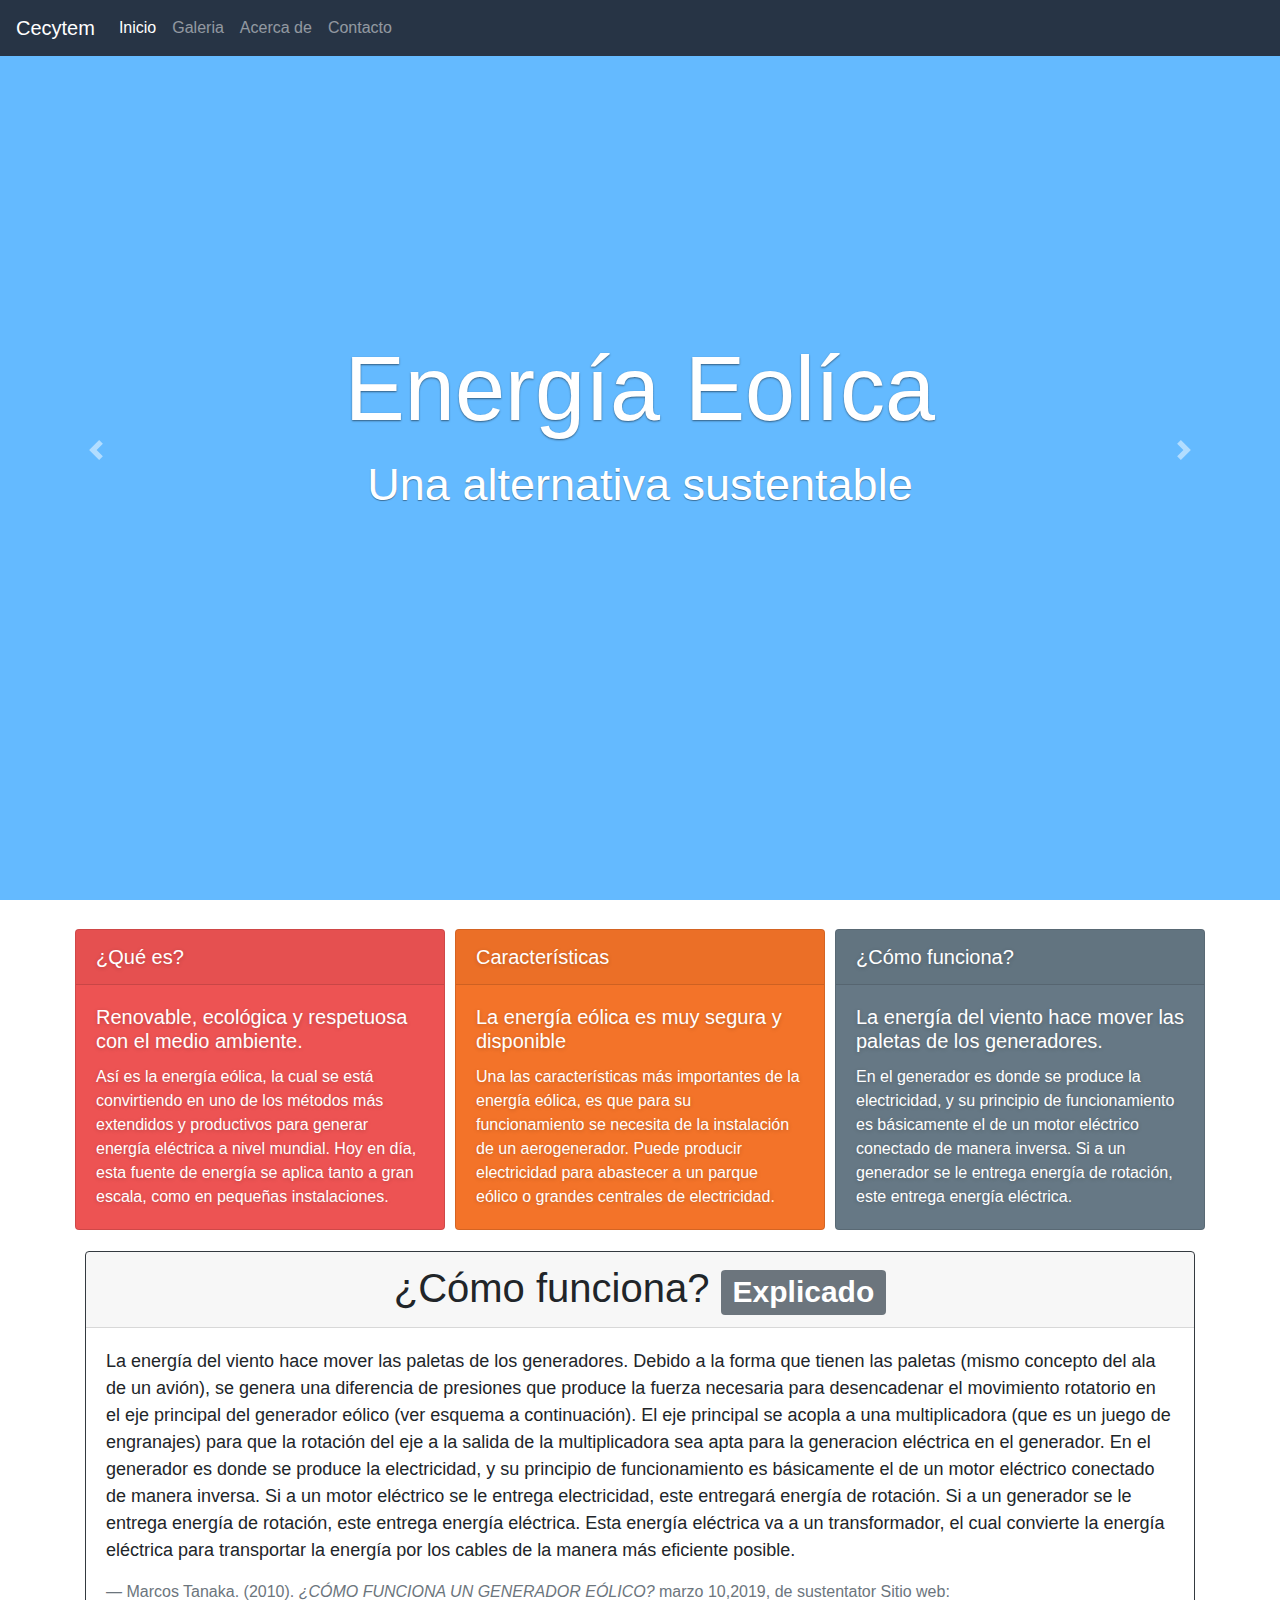
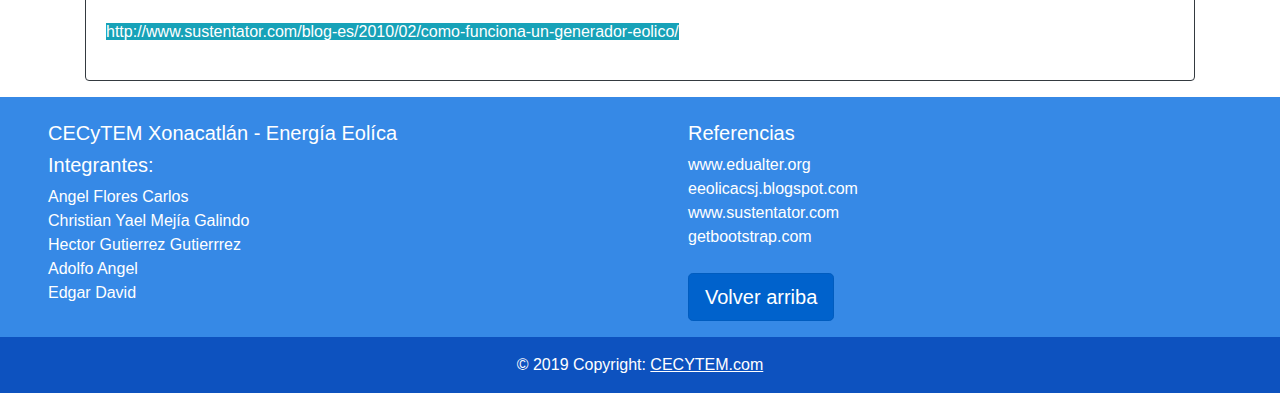
==== index.html @ 9f5ffd11 "Pagina base" ====
<!DOCTYPE html>
<html lang="es">
<head>	
	<meta charset="utf-8">
	<meta name="viewport" content="width=device-width, user-scalable=no, initial-scale=1.0, maximum-scale=1.0, minimum-scale=1.0">
	<title>Energía Eolíca</title>
	<link rel="stylesheet" href="css/bootstrap.min.css">
	<link rel="stylesheet" href="index.css">
	<link rel="icon" href="img/favicon.png">
</head>
<body>
	<nav class="navbar fixed-top navbar-expand-lg navbar-dark fondo-barra">
	  <a class="navbar-brand" href="#">Cecytem</a>
	  <button class="navbar-toggler" type="button" data-toggle="collapse" data-target="#navbarNavAltMarkup" aria-controls="navbarNavAltMarkup" aria-expanded="false" aria-label="Toggle navigation">
	    <span class="navbar-toggler-icon"></span>
	  </button>
	  <div class="collapse navbar-collapse" id="navbarNavAltMarkup">
	    <div class="navbar-nav">
	      <a class="nav-item nav-link active" href="#inicio">Inicio <span class="sr-only">(current)</span></a>
	      <a class="nav-item nav-link" href="galeria.html">Galeria</a>
				<a class="nav-item nav-link" href="#acerca-de">Acerca de</a>
				<a class="nav-item nav-link" href="contacto.html">Contacto</a>
	    </div>
	  </div>
	</nav>
	<a name="inicio"></a>
	<div id="carousel-inicio"class="carousel slide" data-ride="carousel">
	    <div class="carousel-inner text-center">
	        <div class="carousel-item active">
	            <div class="carousel-caption">
	                <h1 class="titulo-carousel">Energía Eolíca</h1>
	                <p class="lead">Una alternativa sustentable</p>
	            </div>
	        </div>
	        <div class="carousel-item">
	            <div class="carousel-caption">
	                <h1 class="titulo-carousel">Renovable</h1>
	                <p class="lead">Adiós a la energía fósil</p>
	            </div>
	        </div>
	        <div class="carousel-item">
	            <div class="carousel-caption">
	                <h1 class="titulo-carousel">Amigable con el Ambiente</h1>
	                <p class="lead">0 emisiones a la capa de ozono</p>
	            </div>
	        </div>
	    </div>
	<a class="carousel-control-prev" href="#carousel-inicio" role="button" data-slide="prev">
      <span class="carousel-control-prev-icon" aria-hidden="true"></span>
      <span class="sr-only">Previous</span>
    </a>
    <a class="carousel-control-next" href="#carousel-inicio" role="button" data-slide="next">
      <span class="carousel-control-next-icon" aria-hidden="true"></span>
      <span class="sr-only">Next</span>
    </a>
	</div>
	<div class="container">
		<br>
		<div class="row">
		    <div class="col-sm">
		      	<div class="card cardt text-white mb-3" style="max-width: 38rem;">
				  	<div class="card-header" style="font-size: 20px">¿Qué es?</div>
				 	<div class="card-body">
				    <h5 class="card-title">Renovable, ecológica y respetuosa con el medio ambiente.</h5>
				    <p class="card-text">Así es la energía eólica, la cual se está convirtiendo en uno de los métodos más extendidos y productivos para generar energía eléctrica a nivel mundial. Hoy en día, esta fuente de energía se aplica tanto a gran escala, como en pequeñas instalaciones.</p>
				  </div>
				</div>
		    </div>
		    <div class="col-sm">
		      	<div class="card cardt text-white mb-3" style="max-width: 38rem;">
				  	<div class="card-header" style="font-size: 20px">Características</div>
				 	<div class="card-body">
				    <h5 class="card-title">La energía eólica es muy segura y disponible</h5>
				    <p class="card-text">Una las características más importantes de la energía eólica, es que para su funcionamiento se necesita de la instalación de un aerogenerador.
				    Puede producir electricidad para abastecer a un parque eólico o grandes centrales de electricidad.</p>
				  </div>
				</div>
		    </div>
		    <div class="col-sm">
		      	<div class="card cardt text-white mb-3" style="max-width: 38rem;">
				  	<div class="card-header" style="font-size: 20px">¿Cómo funciona?</div>
				 	<div class="card-body">
				    <h5 class="card-title">La energía del viento hace mover las paletas de los generadores.</h5>
				    <p class="card-text">En el generador es donde se produce la electricidad, y su principio de funcionamiento es básicamente el de un motor eléctrico conectado de manera inversa. Si a un generador se le entrega energía de rotación, este entrega energía eléctrica.
				    </p>
				  </div>
				</div>
		    </div>
		</div>
		<div class="card border-dark mb-3">
			<h1 class="card-header text-center">¿Cómo funciona? <span class="badge badge-secondary">Explicado</span></h1>
			<div class="card-body">
				<p class="card-text descripcion">La energía del viento hace mover las paletas de los generadores. Debido a la forma que tienen las paletas (mismo concepto del ala de un avión), se genera una diferencia de presiones que produce la fuerza necesaria para desencadenar el movimiento rotatorio en el eje principal del generador eólico (ver esquema a continuación). El eje principal se acopla a una multiplicadora (que es un juego de engranajes) para que la rotación del eje a la salida de la multiplicadora sea apta para la generacion eléctrica en el generador.
				En el generador es donde se produce la electricidad, y su principio de funcionamiento es básicamente el de un motor eléctrico conectado de manera inversa. Si a un motor eléctrico se le entrega electricidad, este entregará energía de rotación. Si a un generador se le entrega energía de rotación, este entrega energía eléctrica. Esta energía eléctrica va a un transformador, el cual convierte la energía eléctrica 	para transportar la energía por los cables de la manera más eficiente posible.
				</p>
				<blockquote class="blockquote">
				  <footer class="blockquote-footer">Marcos Tanaka. (2010). <cite title="Source Title">
				  	¿CÓMO FUNCIONA UN GENERADOR EÓLICO?</cite> marzo 10,2019, de sustentator Sitio web:
				  	<p></p>
				  	<a href=http://www.sustentator.com/blog-es/2010/02/como-funciona-un-generador-eolico/ class="badge-info">
				  	http://www.sustentator.com/blog-es/2010/02/como-funciona-un-generador-eolico/</a>
				  </footer>
				</blockquote>
			</div>
		</div>
	</div>
	<a name="acerca-de"></a>
	<footer class="page-footer font-small color-footer text-white pt-4">
    <div class="container-fluid text-left text-md-left">
      <div class="row">
        <div class="col-md-6 pl-5">
          <h5>CECyTEM Xonacatlán - Energía Eolíca</h5>
          <h5>Integrantes:</h5>
          <ul class="list-unstyled">
          	<li>Angel Flores Carlos</li>
          	<li>Christian Yael Mejía Galindo</li>
          	<li>Hector Gutierrez Gutierrrez</li>
          	<li>Adolfo Angel</li>
          	<li>Edgar David</li>
          </ul>
        </div>
        <div class="col-md-6 pl-5">
            <h5>Referencias</h5>
            <ul class="list-unstyled links">
              <li>
                <a href="http://www.edualter.org/material/consumo/energia4_1.htm">www.edualter.org</a>
              </li>
              <li>
                <a href="http://eeolicacsj.blogspot.com/p/caracteristicas-de-la-energia-eolica.html">eeolicacsj.blogspot.com</a>
              </li>
              <li>
                <a href="http://www.sustentator.com/blog-es/2010/02/como-funciona-un-generador-eolico/">www.sustentator.com</a>
              </li>
              <li>
                <a href="https://getbootstrap.com">getbootstrap.com</a>
              </li>
              <li>
              	<br>
              	<a href="#inicio" class="btn btn-primary btn-lg active" role="button" aria-pressed="true">
				Volver arriba
			</a>
              </li>
            </ul>
          </div>
      </div>
    </div>
    <div class="footer-copyright text-center py-3 color-footer-end">© 2019 Copyright:
      <a href="http://cecytem.edomex.gob.mx/" class="text-white text-sub"><u>CECYTEM.com<u></a>
    </div>
</footer>
	<script src="js/popper.min.js"></script>
	<script src="js/jquery-3.3.1.min.js"></script>
	<script src="js/bootstrap.min.js"></script>
</body>
</html>
---- index.css ----
.descripcion{
	font-size: 18px;
}

.fondo-barra{
	background-color: #273445;
}
.titulo-carousel{
	font-size: 10vh;
	text-shadow: 0px 1px 2px rgba(2,2,2,.5);
}
.carousel-item {
  	height: 100vh;
  	background-color: #9bdb4d;
}
.carousel-item:nth-child(1) {
    background: #64baff;
}

.carousel-item:nth-child(2) {
    background: #f9c440;
}

.carousel-item:nth-child(3) {
    background: #a56de2;
}
.carousel-caption {
    top: 35%;
    bottom: auto;
}
.lead{
	font-size: 5vh;
	text-shadow: 0px 1px 1px rgba(2,2,2,0.4);
}
.col-sm{
	padding: 5px;
}
.col-sm:nth-child(1) .card {
  background-color: #ed5353;
}
.col-sm:nth-child(2) .card {
  background-color: #f37329;
}
.col-sm:nth-child(3) .card {
  background-color: #667885;
}
.cardt{
	text-shadow: 0px 1px 4px rgba(2,2,2,0.2);
}
.color-footer{
	background: #3689e6;
}
.color-footer-end{
	background: #0d52bf;
}
.links > li > a {
	color: white;
}
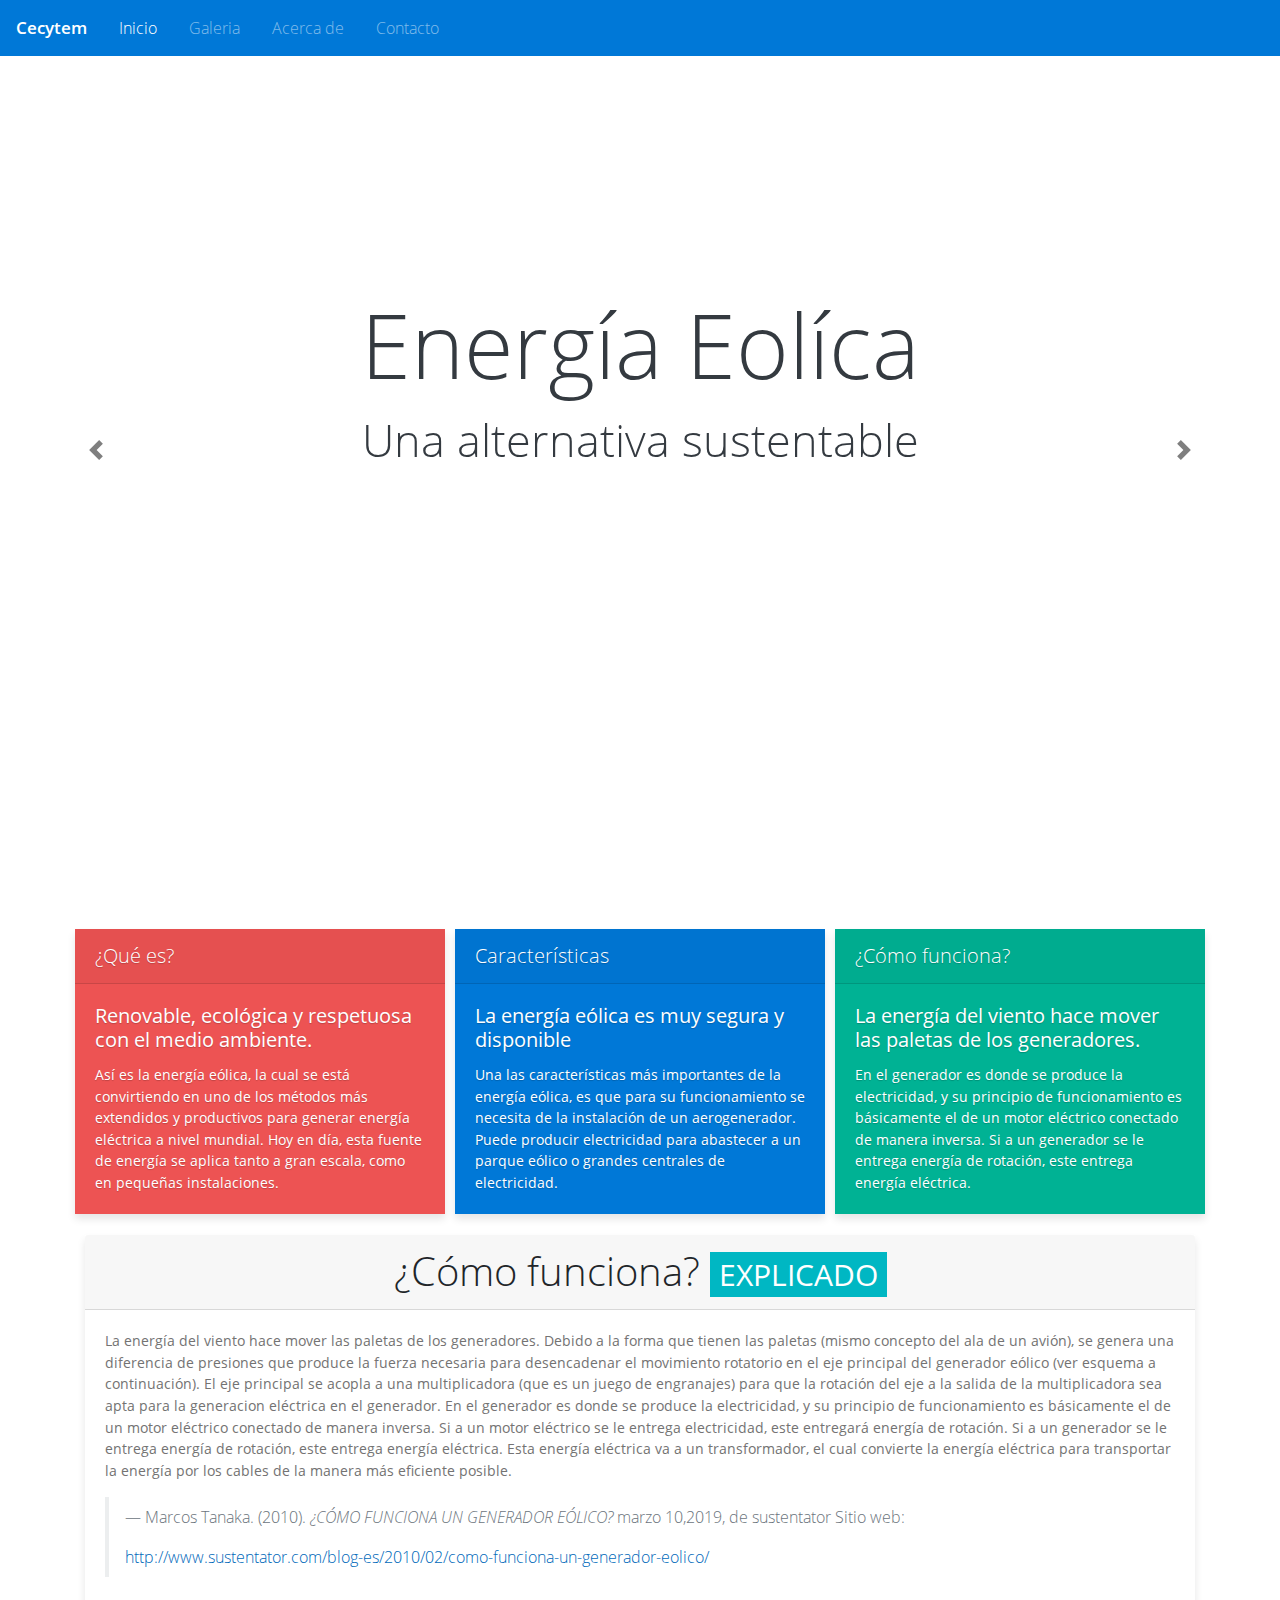
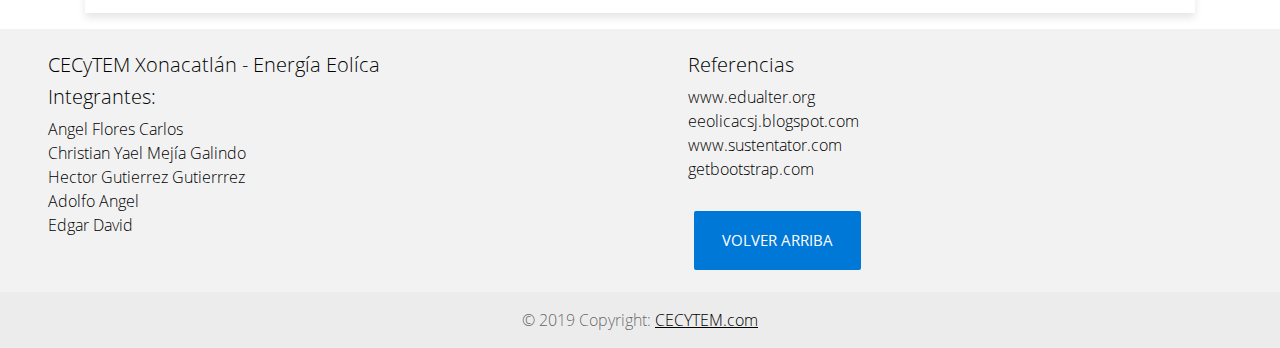
==== commit fccfd8bc: "Fluent Desing añadido" ====
--- a/index.html
+++ b/index.html
@@ -4,12 +4,18 @@
 	<meta charset="utf-8">
 	<meta name="viewport" content="width=device-width, user-scalable=no, initial-scale=1.0, maximum-scale=1.0, minimum-scale=1.0">
 	<title>Energía Eolíca</title>
-	<link rel="stylesheet" href="css/bootstrap.min.css">
+	<!-- Bootstrap core CSS -->
+	<link rel="stylesheet" href="./css/bootstrap.min.css">
+	<!-- Fluent Design Bootstrap -->
+	<link rel="stylesheet" href="./css/fluent.css">
+	<!-- Micon icons-->
+	<link rel="stylesheet" href="./css/micon.min.css">
+	<!--Custom style -->
 	<link rel="stylesheet" href="index.css">
 	<link rel="icon" href="img/favicon.png">
 </head>
 <body>
-	<nav class="navbar fixed-top navbar-expand-lg navbar-dark fondo-barra">
+	<nav class="navbar fixed-top navbar-expand-lg navbar-dark bg-primary">
 	  <a class="navbar-brand" href="#">Cecytem</a>
 	  <button class="navbar-toggler" type="button" data-toggle="collapse" data-target="#navbarNavAltMarkup" aria-controls="navbarNavAltMarkup" aria-expanded="false" aria-label="Toggle navigation">
 	    <span class="navbar-toggler-icon"></span>
@@ -24,22 +30,22 @@
 	  </div>
 	</nav>
 	<a name="inicio"></a>
-	<div id="carousel-inicio"class="carousel slide" data-ride="carousel">
+	<div id="carousel-inicio"class="carousel slide " data-ride="carousel">
 	    <div class="carousel-inner text-center">
 	        <div class="carousel-item active">
-	            <div class="carousel-caption">
+	            <div class="carousel-caption text-dark">
 	                <h1 class="titulo-carousel">Energía Eolíca</h1>
 	                <p class="lead">Una alternativa sustentable</p>
 	            </div>
 	        </div>
 	        <div class="carousel-item">
-	            <div class="carousel-caption">
+	            <div class="carousel-caption text-dark">
 	                <h1 class="titulo-carousel">Renovable</h1>
 	                <p class="lead">Adiós a la energía fósil</p>
 	            </div>
 	        </div>
 	        <div class="carousel-item">
-	            <div class="carousel-caption">
+	            <div class="carousel-caption text-dark">
 	                <h1 class="titulo-carousel">Amigable con el Ambiente</h1>
 	                <p class="lead">0 emisiones a la capa de ozono</p>
 	            </div>
@@ -62,7 +68,7 @@
 				  	<div class="card-header" style="font-size: 20px">¿Qué es?</div>
 				 	<div class="card-body">
 				    <h5 class="card-title">Renovable, ecológica y respetuosa con el medio ambiente.</h5>
-				    <p class="card-text">Así es la energía eólica, la cual se está convirtiendo en uno de los métodos más extendidos y productivos para generar energía eléctrica a nivel mundial. Hoy en día, esta fuente de energía se aplica tanto a gran escala, como en pequeñas instalaciones.</p>
+				    <p class="card-text text-white">Así es la energía eólica, la cual se está convirtiendo en uno de los métodos más extendidos y productivos para generar energía eléctrica a nivel mundial. Hoy en día, esta fuente de energía se aplica tanto a gran escala, como en pequeñas instalaciones.</p>
 				  </div>
 				</div>
 		    </div>
@@ -71,7 +77,7 @@
 				  	<div class="card-header" style="font-size: 20px">Características</div>
 				 	<div class="card-body">
 				    <h5 class="card-title">La energía eólica es muy segura y disponible</h5>
-				    <p class="card-text">Una las características más importantes de la energía eólica, es que para su funcionamiento se necesita de la instalación de un aerogenerador.
+				    <p class="card-text text-white">Una las características más importantes de la energía eólica, es que para su funcionamiento se necesita de la instalación de un aerogenerador.
 				    Puede producir electricidad para abastecer a un parque eólico o grandes centrales de electricidad.</p>
 				  </div>
 				</div>
@@ -81,14 +87,14 @@
 				  	<div class="card-header" style="font-size: 20px">¿Cómo funciona?</div>
 				 	<div class="card-body">
 				    <h5 class="card-title">La energía del viento hace mover las paletas de los generadores.</h5>
-				    <p class="card-text">En el generador es donde se produce la electricidad, y su principio de funcionamiento es básicamente el de un motor eléctrico conectado de manera inversa. Si a un generador se le entrega energía de rotación, este entrega energía eléctrica.
+				    <p class="card-text text-white">En el generador es donde se produce la electricidad, y su principio de funcionamiento es básicamente el de un motor eléctrico conectado de manera inversa. Si a un generador se le entrega energía de rotación, este entrega energía eléctrica.
 				    </p>
 				  </div>
 				</div>
 		    </div>
 		</div>
-		<div class="card border-dark mb-3">
-			<h1 class="card-header text-center">¿Cómo funciona? <span class="badge badge-secondary">Explicado</span></h1>
+		<div class="card mb-3">
+			<h1 class="card-header text-center">¿Cómo funciona? <span class="badge badge-info">Explicado</span></h1>
 			<div class="card-body">
 				<p class="card-text descripcion">La energía del viento hace mover las paletas de los generadores. Debido a la forma que tienen las paletas (mismo concepto del ala de un avión), se genera una diferencia de presiones que produce la fuerza necesaria para desencadenar el movimiento rotatorio en el eje principal del generador eólico (ver esquema a continuación). El eje principal se acopla a una multiplicadora (que es un juego de engranajes) para que la rotación del eje a la salida de la multiplicadora sea apta para la generacion eléctrica en el generador.
 				En el generador es donde se produce la electricidad, y su principio de funcionamiento es básicamente el de un motor eléctrico conectado de manera inversa. Si a un motor eléctrico se le entrega electricidad, este entregará energía de rotación. Si a un generador se le entrega energía de rotación, este entrega energía eléctrica. Esta energía eléctrica va a un transformador, el cual convierte la energía eléctrica 	para transportar la energía por los cables de la manera más eficiente posible.
@@ -97,7 +103,7 @@
 				  <footer class="blockquote-footer">Marcos Tanaka. (2010). <cite title="Source Title">
 				  	¿CÓMO FUNCIONA UN GENERADOR EÓLICO?</cite> marzo 10,2019, de sustentator Sitio web:
 				  	<p></p>
-				  	<a href=http://www.sustentator.com/blog-es/2010/02/como-funciona-un-generador-eolico/ class="badge-info">
+				  	<a href=http://www.sustentator.com/blog-es/2010/02/como-funciona-un-generador-eolico/ >
 				  	http://www.sustentator.com/blog-es/2010/02/como-funciona-un-generador-eolico/</a>
 				  </footer>
 				</blockquote>
@@ -105,7 +111,7 @@
 		</div>
 	</div>
 	<a name="acerca-de"></a>
-	<footer class="page-footer font-small color-footer text-white pt-4">
+	<footer class="page-footer font-small pt-4">
     <div class="container-fluid text-left text-md-left">
       <div class="row">
         <div class="col-md-6 pl-5">
@@ -136,7 +142,7 @@
               </li>
               <li>
               	<br>
-              	<a href="#inicio" class="btn btn-primary btn-lg active" role="button" aria-pressed="true">
+              	<a href="#inicio" class="btn btn-primary btn-lg" role="button" aria-pressed="true">
 				Volver arriba
 			</a>
               </li>
@@ -144,8 +150,8 @@
           </div>
       </div>
     </div>
-    <div class="footer-copyright text-center py-3 color-footer-end">© 2019 Copyright:
-      <a href="http://cecytem.edomex.gob.mx/" class="text-white text-sub"><u>CECYTEM.com<u></a>
+    <div class="footer-copyright text-center py-3">© 2019 Copyright:
+      <a href="http://cecytem.edomex.gob.mx/" class="text-sub"><u>CECYTEM.com<u></a>
     </div>
 </footer>
 	<script src="js/popper.min.js"></script>
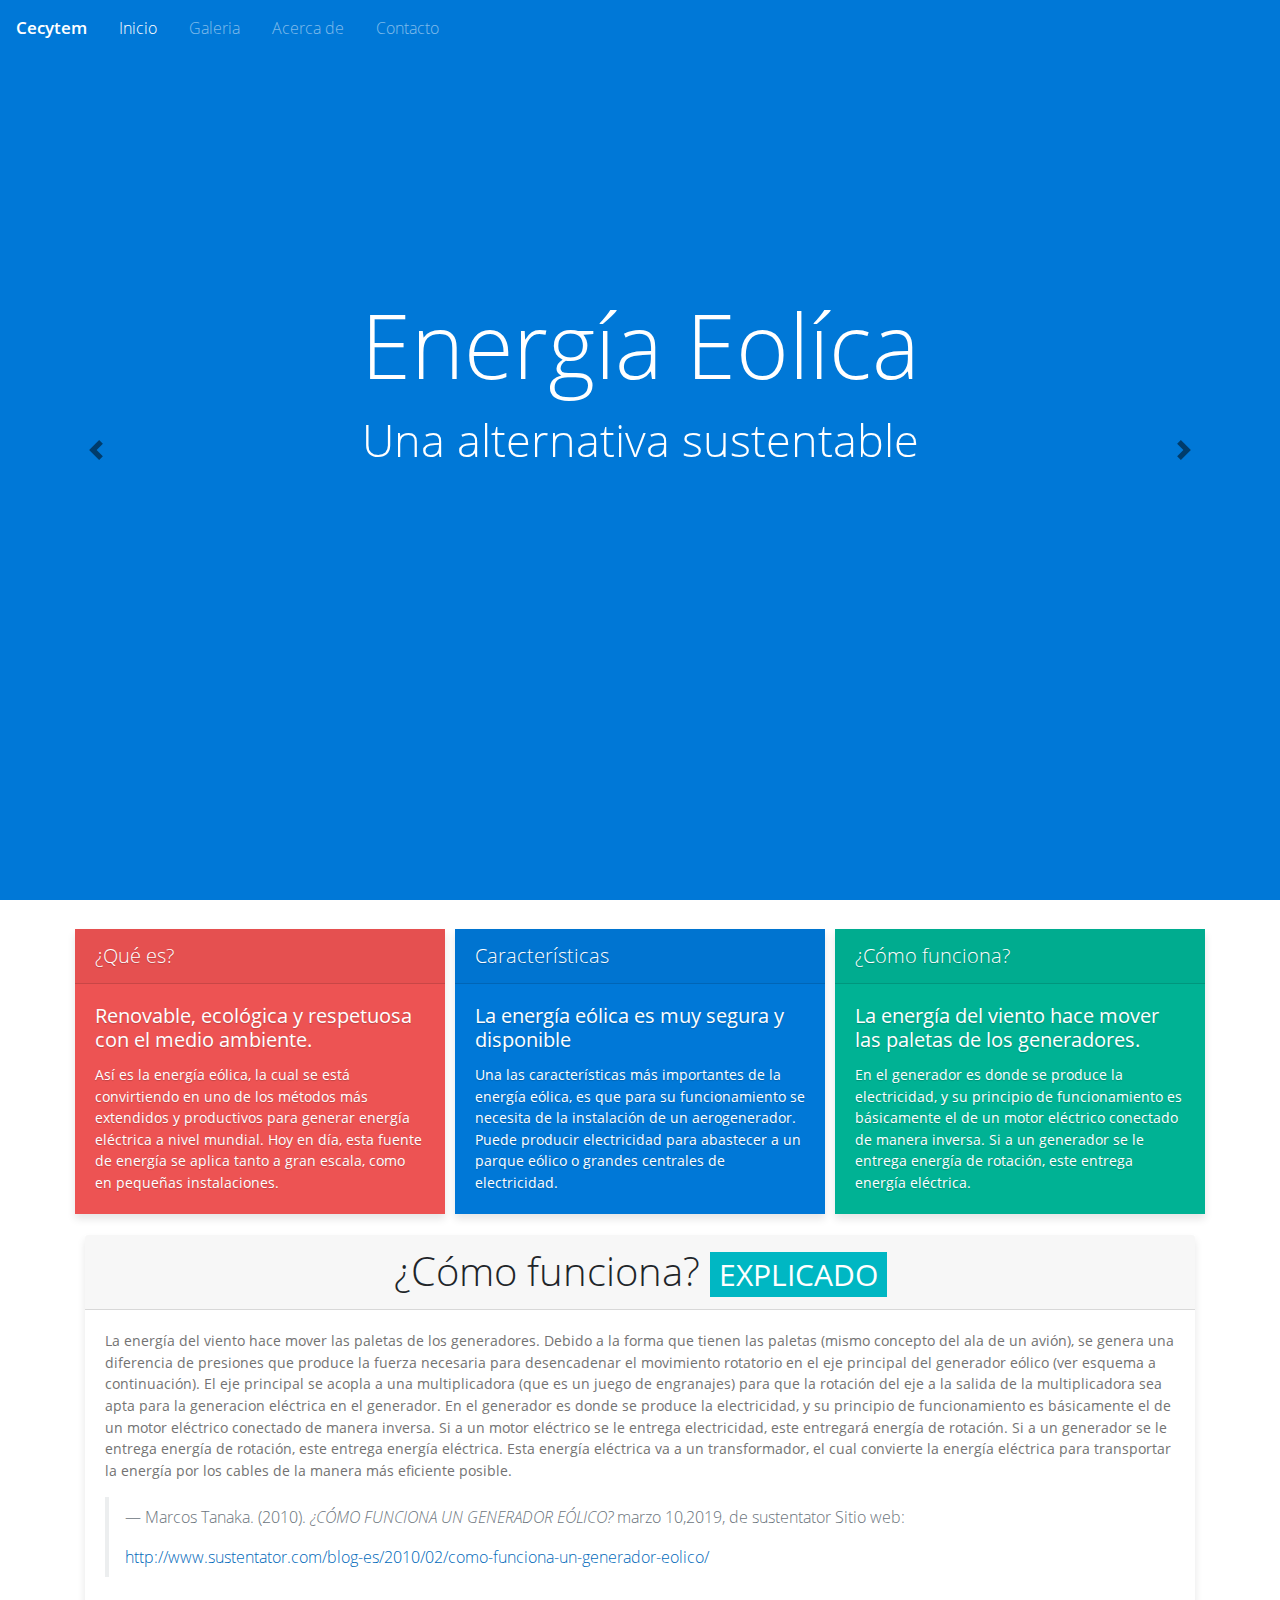
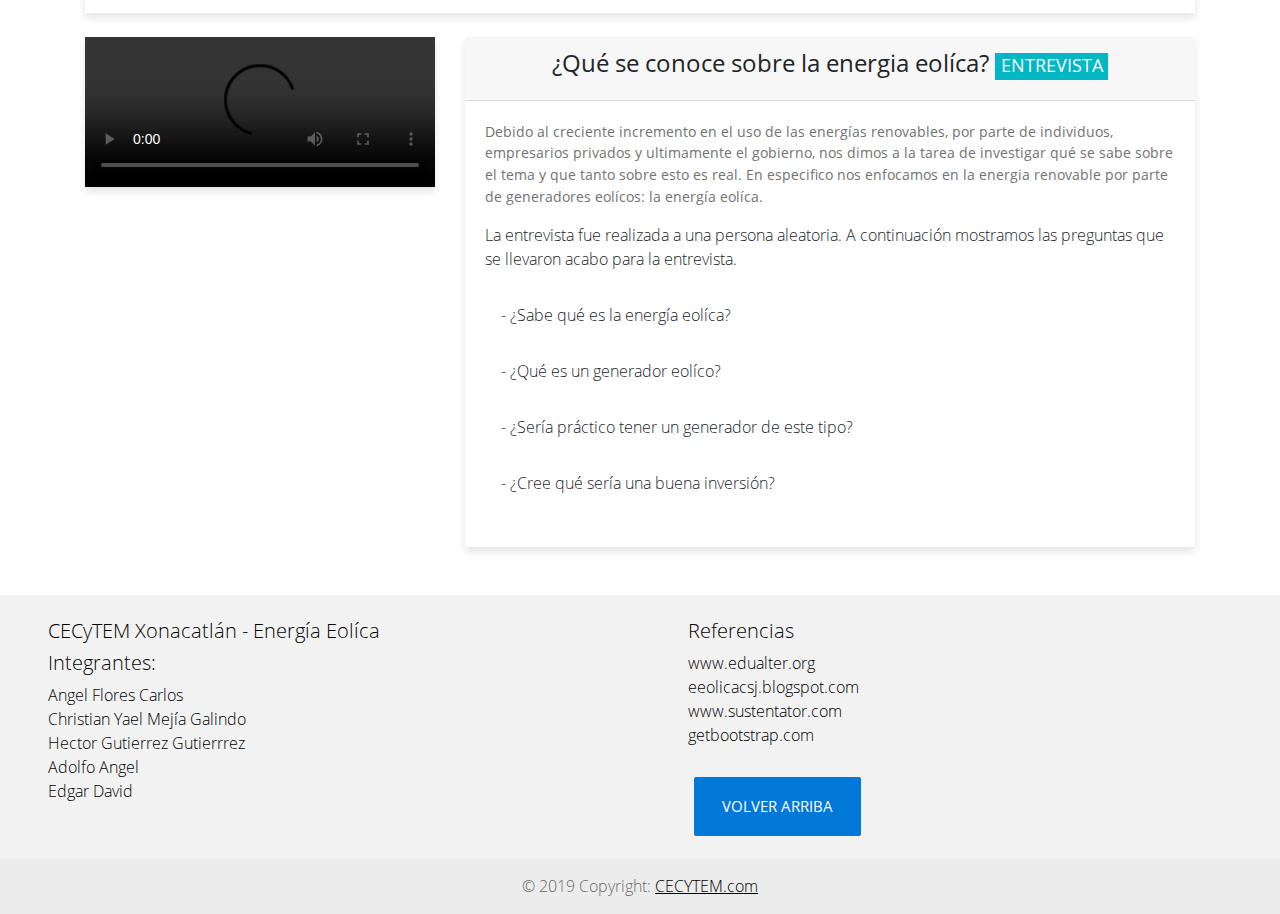
==== commit d4c2f8b1: "Video añadido" ====
--- a/index.html
+++ b/index.html
@@ -5,13 +5,13 @@
 	<meta name="viewport" content="width=device-width, user-scalable=no, initial-scale=1.0, maximum-scale=1.0, minimum-scale=1.0">
 	<title>Energía Eolíca</title>
 	<!-- Bootstrap core CSS -->
-	<link rel="stylesheet" href="./css/bootstrap.min.css">
+	<link rel="stylesheet" href="css/bootstrap.min.css">
 	<!-- Fluent Design Bootstrap -->
-	<link rel="stylesheet" href="./css/fluent.css">
+	<link rel="stylesheet" href="css/fluent.css">
 	<!-- Micon icons-->
-	<link rel="stylesheet" href="./css/micon.min.css">
+	<link rel="stylesheet" href="css/micon.min.css">
 	<!--Custom style -->
-	<link rel="stylesheet" href="index.css">
+	<link rel="stylesheet" href="css/index.css">
 	<link rel="icon" href="img/favicon.png">
 </head>
 <body>
@@ -23,29 +23,29 @@
 	  <div class="collapse navbar-collapse" id="navbarNavAltMarkup">
 	    <div class="navbar-nav">
 	      <a class="nav-item nav-link active" href="#inicio">Inicio <span class="sr-only">(current)</span></a>
-	      <a class="nav-item nav-link" href="galeria.html">Galeria</a>
-				<a class="nav-item nav-link" href="#acerca-de">Acerca de</a>
-				<a class="nav-item nav-link" href="contacto.html">Contacto</a>
+	      <a class="nav-item nav-link" href="html/galeria.html">Galeria</a>
+				<a class="nav-item nav-link" href="html/acerca_de.html">Acerca de</a>
+				<a class="nav-item nav-link" href="html/contacto.html">Contacto</a>
 	    </div>
 	  </div>
 	</nav>
 	<a name="inicio"></a>
-	<div id="carousel-inicio"class="carousel slide " data-ride="carousel">
+	<div id="carousel-inicio"class="carousel slide bg-primary" data-ride="carousel">
 	    <div class="carousel-inner text-center">
 	        <div class="carousel-item active">
-	            <div class="carousel-caption text-dark">
+	            <div class="carousel-caption text-white">
 	                <h1 class="titulo-carousel">Energía Eolíca</h1>
 	                <p class="lead">Una alternativa sustentable</p>
 	            </div>
 	        </div>
 	        <div class="carousel-item">
-	            <div class="carousel-caption text-dark">
+	            <div class="carousel-caption text-white">
 	                <h1 class="titulo-carousel">Renovable</h1>
 	                <p class="lead">Adiós a la energía fósil</p>
 	            </div>
 	        </div>
 	        <div class="carousel-item">
-	            <div class="carousel-caption text-dark">
+	            <div class="carousel-caption text-white">
 	                <h1 class="titulo-carousel">Amigable con el Ambiente</h1>
 	                <p class="lead">0 emisiones a la capa de ozono</p>
 	            </div>
@@ -109,6 +109,48 @@
 				</blockquote>
 			</div>
 		</div>
+	<section id="video">
+		<div class="row pb-5">
+			<div class="col-md-4 pt-2">
+				<div class="card">
+					<video class="card-video" src="video/video.mp4" controls></video>
+				</div>
+			</div>
+			<div class="col-md-8 pt-2">
+				<div class="card">
+					<div class="card-header text-center">
+						<h3 class="h4">¿Qué se conoce sobre la energia eolíca? <span class="badge badge-info">
+							Entrevista
+						</span></h3>
+					</div>
+					<div class="card-body style="font-size: 16px;">
+						<p class="card-text">
+							Debido al creciente incremento en el uso de las energías renovables, por parte de individuos, empresarios privados y ultimamente el gobierno, nos dimos a la tarea de investigar qué se sabe sobre el tema y que tanto sobre esto es real. En especifico nos enfocamos en la energia renovable por parte de generadores eolícos: la energía eolíca. 
+						</p>
+						<p>
+							La entrevista fue realizada a una persona aleatoria.
+							A continuación mostramos las preguntas que se llevaron acabo para la entrevista.
+						</p>
+						<p>
+							<ul class="text-bold">
+								<li class="p-3">
+								- ¿Sabe qué es la energía eolíca?
+								</li>
+								<li class="p-3">
+									- ¿Qué es un generador eolíco?
+								</li >
+								<li class="p-3">
+									- ¿Sería práctico tener un generador de este tipo?
+								</li>
+								<li class="p-3">
+									- ¿Cree qué sería una buena inversión?
+								</li>
+							</ul>
+						</p>
+					</div>
+				</div>
+			</div>
+	</section>
 	</div>
 	<a name="acerca-de"></a>
 	<footer class="page-footer font-small pt-4">
--- a/css/index.css
+++ b/css/index.css
@@ -0,0 +1,38 @@
+.descripcion{
+	font-size: 18px;
+}
+
+.titulo-carousel{
+	font-size: 10vh;
+}
+.carousel-item {
+  	height: 100vh;
+}
+
+.carousel-caption {
+    top: 30%;
+    bottom: auto;
+}
+.lead{
+	font-size: 5vh;
+
+}
+.col-sm{
+	padding: 5px;
+}
+.col-sm:nth-child(1) .card {
+  background-color: #ed5353;
+}
+.col-sm:nth-child(2) .card {
+  background-color: #0078D7 ;
+}
+.col-sm:nth-child(3) .card {
+  background-color: #00B294 ;
+}
+.cardt{
+	text-shadow: 0px 1px 1px rgba(2,2,2,0.2);
+}
+.carousel-control-prev,
+.carousel-control-next {
+	filter: invert(100%);
+}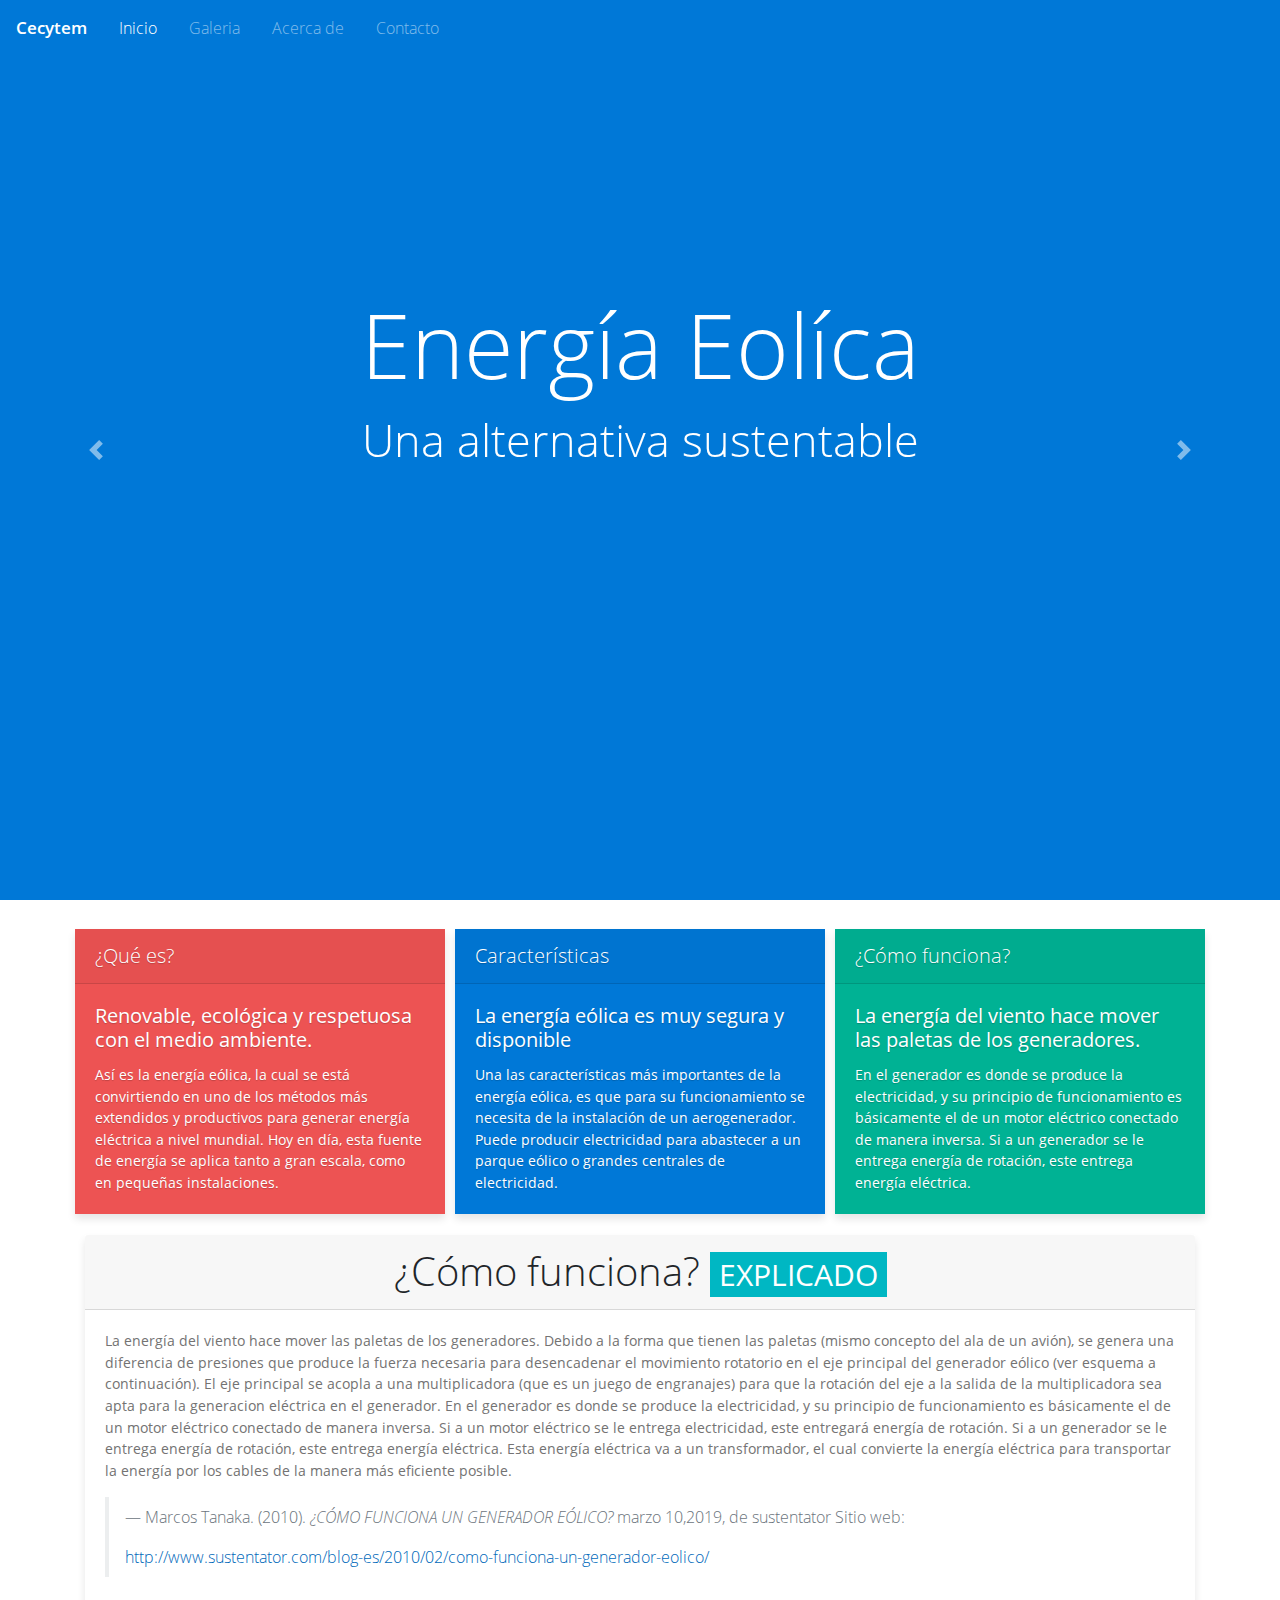
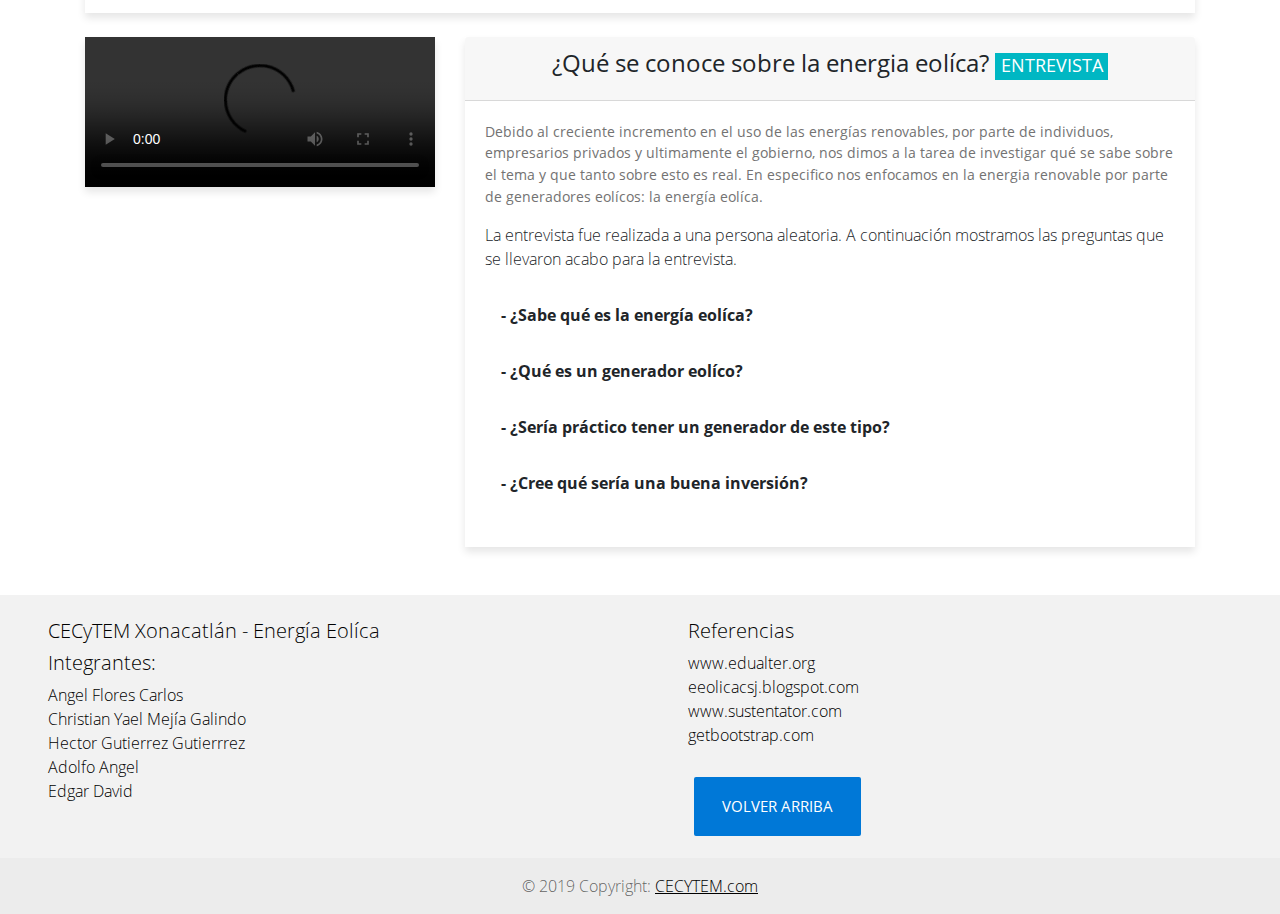
==== commit cd2be0be: "Base de datos y php remoto 2" ====
--- a/index.html
+++ b/index.html
@@ -25,7 +25,7 @@
 	      <a class="nav-item nav-link active" href="#inicio">Inicio <span class="sr-only">(current)</span></a>
 	      <a class="nav-item nav-link" href="html/galeria.html">Galeria</a>
 				<a class="nav-item nav-link" href="html/acerca_de.html">Acerca de</a>
-				<a class="nav-item nav-link" href="html/contacto.html">Contacto</a>
+				<a class="nav-item nav-link" href="https://webenergia.000webhostapp.com/contacto.html">Contacto</a>
 	    </div>
 	  </div>
 	</nav>
--- a/css/index.css
+++ b/css/index.css
@@ -32,7 +32,11 @@
 .cardt{
 	text-shadow: 0px 1px 1px rgba(2,2,2,0.2);
 }
-.carousel-control-prev,
-.carousel-control-next {
-	filter: invert(100%);
-}+.card-video{
+	width: 100%;
+	height: auto;
+	border-radius: 0;
+}
+.text-bold{
+	font-weight: bold;
+}
